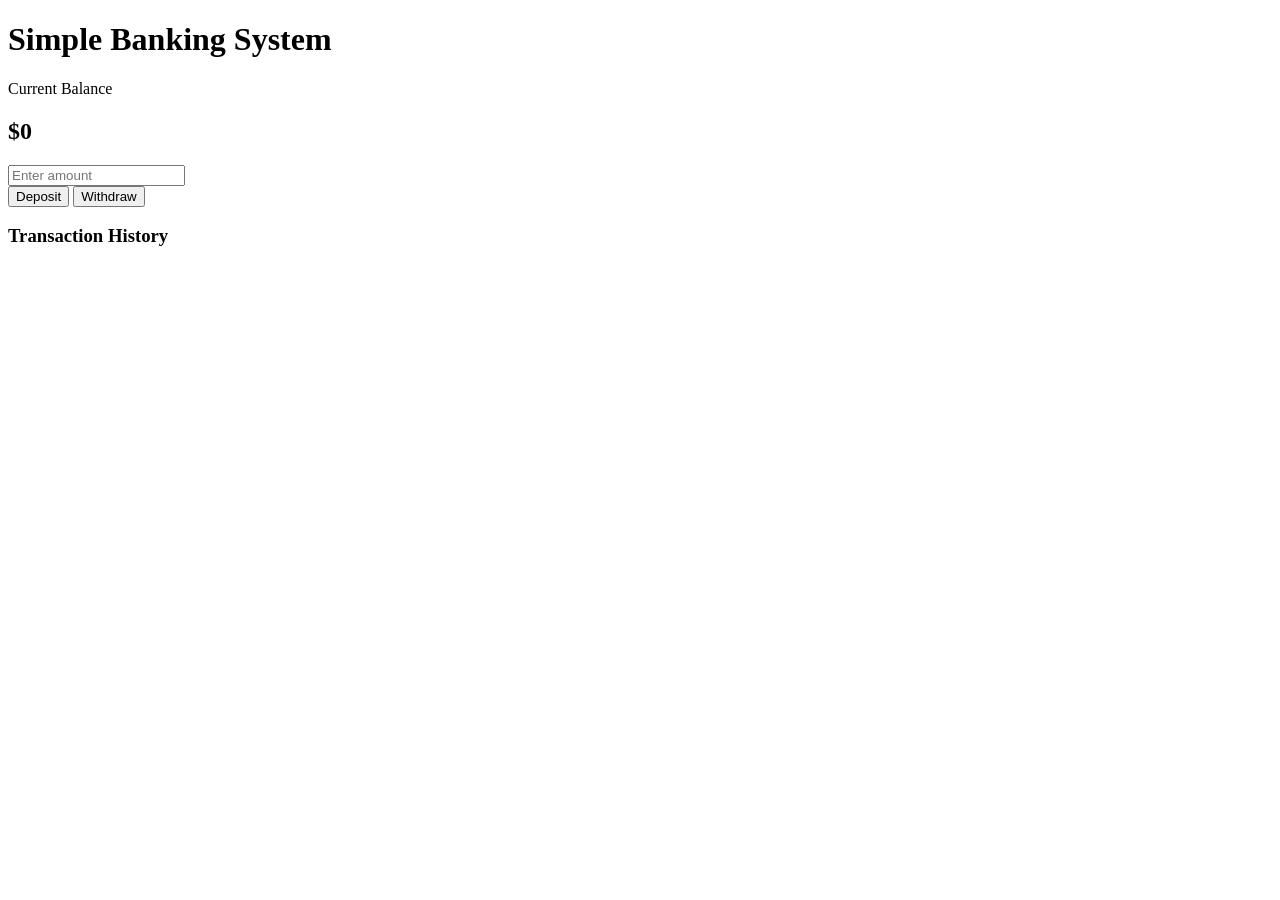
==== simpleBankingApp.html @ bd9dddfc "HTML for the Bank app" ====
<!DOCTYPE html>
<html lang="en">
<head>
  <meta charset="UTF-8" />
  <meta name="viewport" content="width=device-width, initial-scale=1.0"/>
  <title>Simple Banking System</title>
</head>
<body>

  <div class="bank-app">
    <h1>Simple Banking System</h1>

    <div class="balance">
      <p>Current Balance</p>
      <h2>$<span id="balance">0</span></h2>
    </div>

    <div class="form-group">
      <input type="number" id="amount" placeholder="Enter amount" />
    </div>

    <div class="buttons">
      <button class="deposit" onclick="deposit()">Deposit</button>
      <button class="withdraw" onclick="withdraw()">Withdraw</button>
    </div>

    <div class="history">
      <h3>Transaction History</h3>
      <ul id="transactions"></ul>
    </div>
  </div>

</body>
</html>
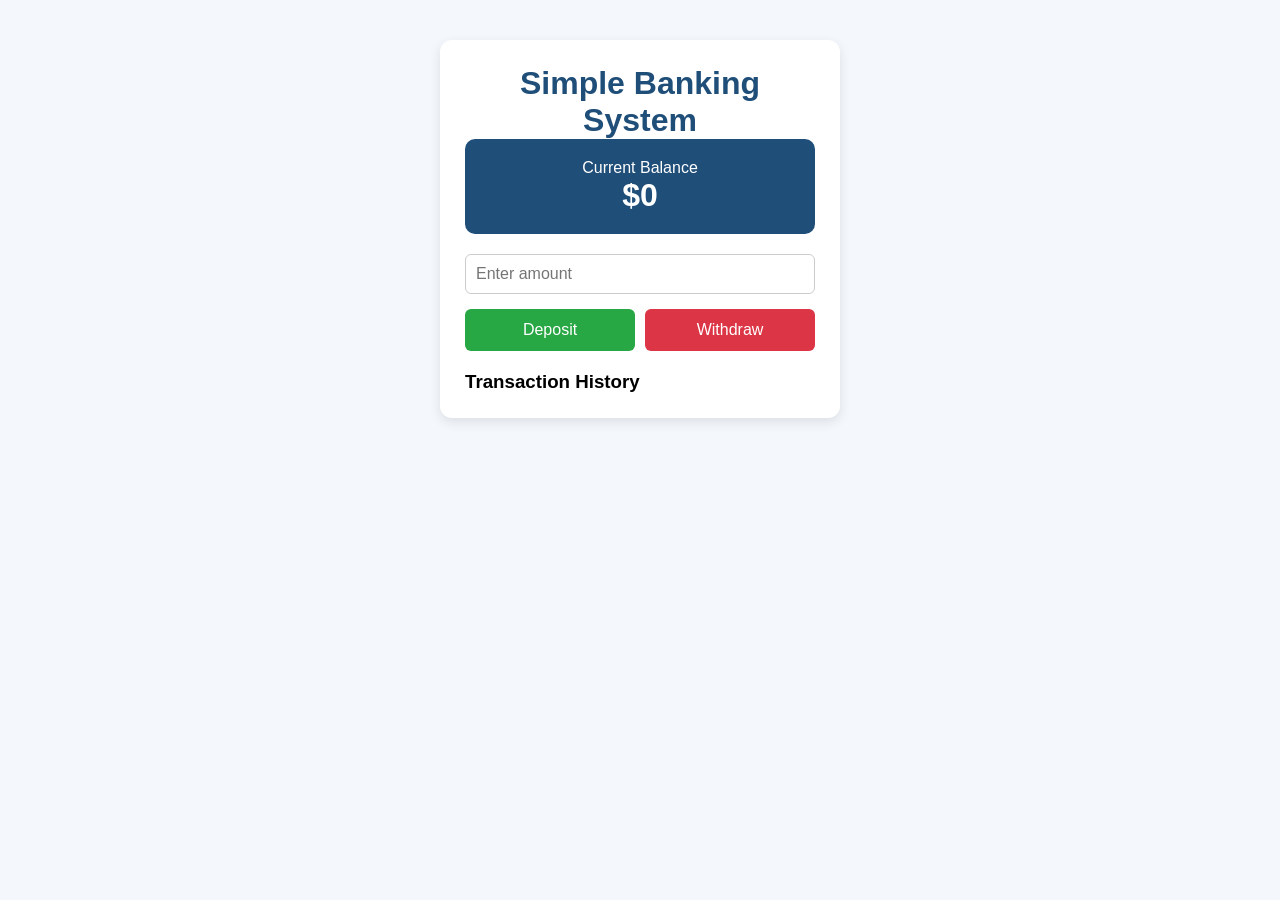
==== commit a60f4053: "Updated Banking App code" ====
--- a/simpleBankingApp.html
+++ b/simpleBankingApp.html
@@ -1,31 +1,43 @@
-<!DOCTYPE html>
+<!-- Tells browser this is an HTML5 document -->
+<!DOCTYPE html> 
 <html lang="en">
 <head>
   <meta charset="UTF-8" />
   <meta name="viewport" content="width=device-width, initial-scale=1.0"/>
   <title>Simple Banking System</title>
+  <link rel="stylesheet" href="style.css">
 </head>
 <body>
 
+  <!-- Container for the Bank app -------------->
   <div class="bank-app">
     <h1>Simple Banking System</h1>
 
+    <!---- Balance display section-------------------------------------->
     <div class="balance">
       <p>Current Balance</p>
+      <!-- 'span id="balance"' allows JS to find this exact element later and change 
+       the number -->
       <h2>$<span id="balance">0</span></h2>
     </div>
 
+    <!-- Creating a area where users input amounts -->
     <div class="form-group">
-      <input type="number" id="amount" placeholder="Enter amount" />
+      <input type="number" 
+      id="amount" 
+      placeholder="Enter amount" />
     </div>
 
     <div class="buttons">
+      <!-- 'onclick' means when this button is clicked run this function-->
       <button class="deposit" onclick="deposit()">Deposit</button>
       <button class="withdraw" onclick="withdraw()">Withdraw</button>
     </div>
 
+    <!-- Transaction History Section ----------------------------------------->
     <div class="history">
       <h3>Transaction History</h3>
+      <!-- JS adds new list items here through the 'id' -->
       <ul id="transactions"></ul>
     </div>
   </div>
--- a/style.css
+++ b/style.css
@@ -0,0 +1,105 @@
+/* ---- Reset ----------------------------- */ 
+* {
+  margin: 0;
+  padding: 0;
+  box-sizing: border-box;
+}
+
+body {
+  font-family: Arial, sans-serif;
+  background: #f4f7fb;
+  /* Turns page into a flexible layout system */
+  display: flex;
+  /* Moves content to the center */
+  justify-content: center;
+  padding: 40px;
+}
+
+/* --- Bank App Container Style ------------------- */
+.bank-app {
+  background: white;
+  width: 400px;
+  /* 'padding' adds space INSIDE the box */
+  padding: 25px;
+  border-radius: 12px;
+  /* Shadow effect to add a morden sleek look */ 
+  box-shadow: 0 4px 12px rgba(0,0,0,0.1);
+}
+
+h1 {
+  text-align: center;
+  color: #1f4e79;
+}
+
+/* ---- Balance Display Section ----------------------- */
+.balance {
+  background: #1f4e79;
+  color: white;
+  padding: 20px;
+  border-radius: 10px;
+  text-align: center;
+  margin-bottom: 20px;
+}
+
+.balance h2 {
+  margin: 0;
+  font-size: 32px;
+}
+
+.form-group {
+  margin-bottom: 15px;
+}
+
+
+input {
+  width: 100%;
+  padding: 10px;
+  border: 1px solid #ccc;
+  border-radius: 6px;
+  font-size: 16px;
+  box-sizing: border-box;
+}
+
+.buttons {
+  display: flex;
+  gap: 10px;
+}
+
+button {
+  flex: 1;
+  padding: 12px;
+  border: none;
+  border-radius: 6px;
+  font-size: 16px;
+  cursor: pointer;
+  color: white;
+}
+
+/* --- Deposit Button ------------------ */ 
+.deposit {
+  background: #28a745;
+}
+
+/* --- Withdraw Button ------------------ */ 
+.withdraw {
+  background: #dc3545;
+}
+
+/* --- Transation History Section ----- */
+.history {
+  margin-top: 20px;
+}
+
+.history ul {
+  list-style: none;
+  padding: 0;
+}
+
+.history li {
+  background: #f1f1f1;
+  padding: 10px;
+  margin-bottom: 8px;
+  border-radius: 5px;
+}
+
+
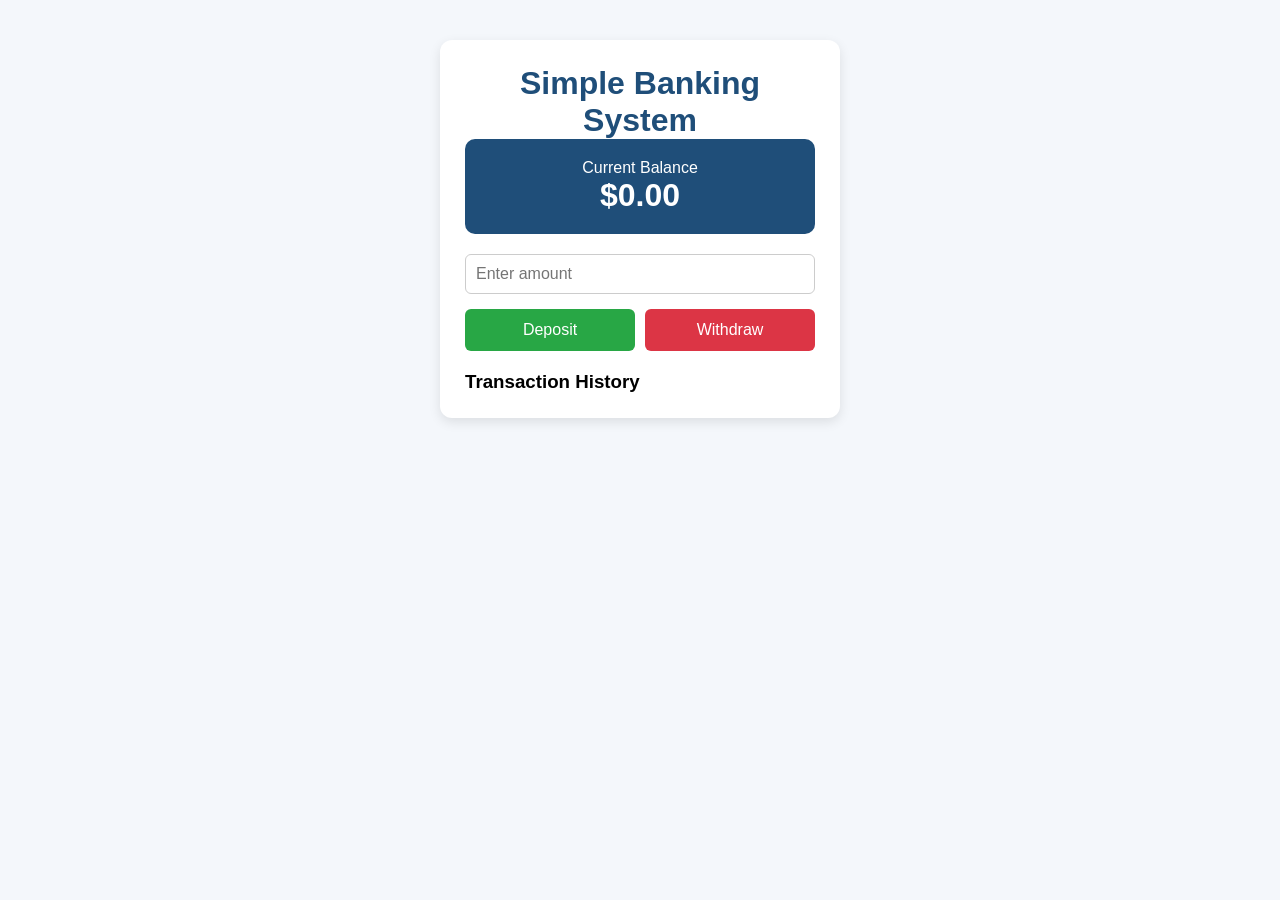
==== commit 8b420101: "final product" ====
--- a/simpleBankingApp.html
+++ b/simpleBankingApp.html
@@ -42,5 +42,7 @@
     </div>
   </div>
 
+  <script src="banking.js"></script>
+  
 </body>
 </html>
--- a/style.css
+++ b/style.css
@@ -102,4 +102,3 @@
   border-radius: 5px;
 }
 
-
